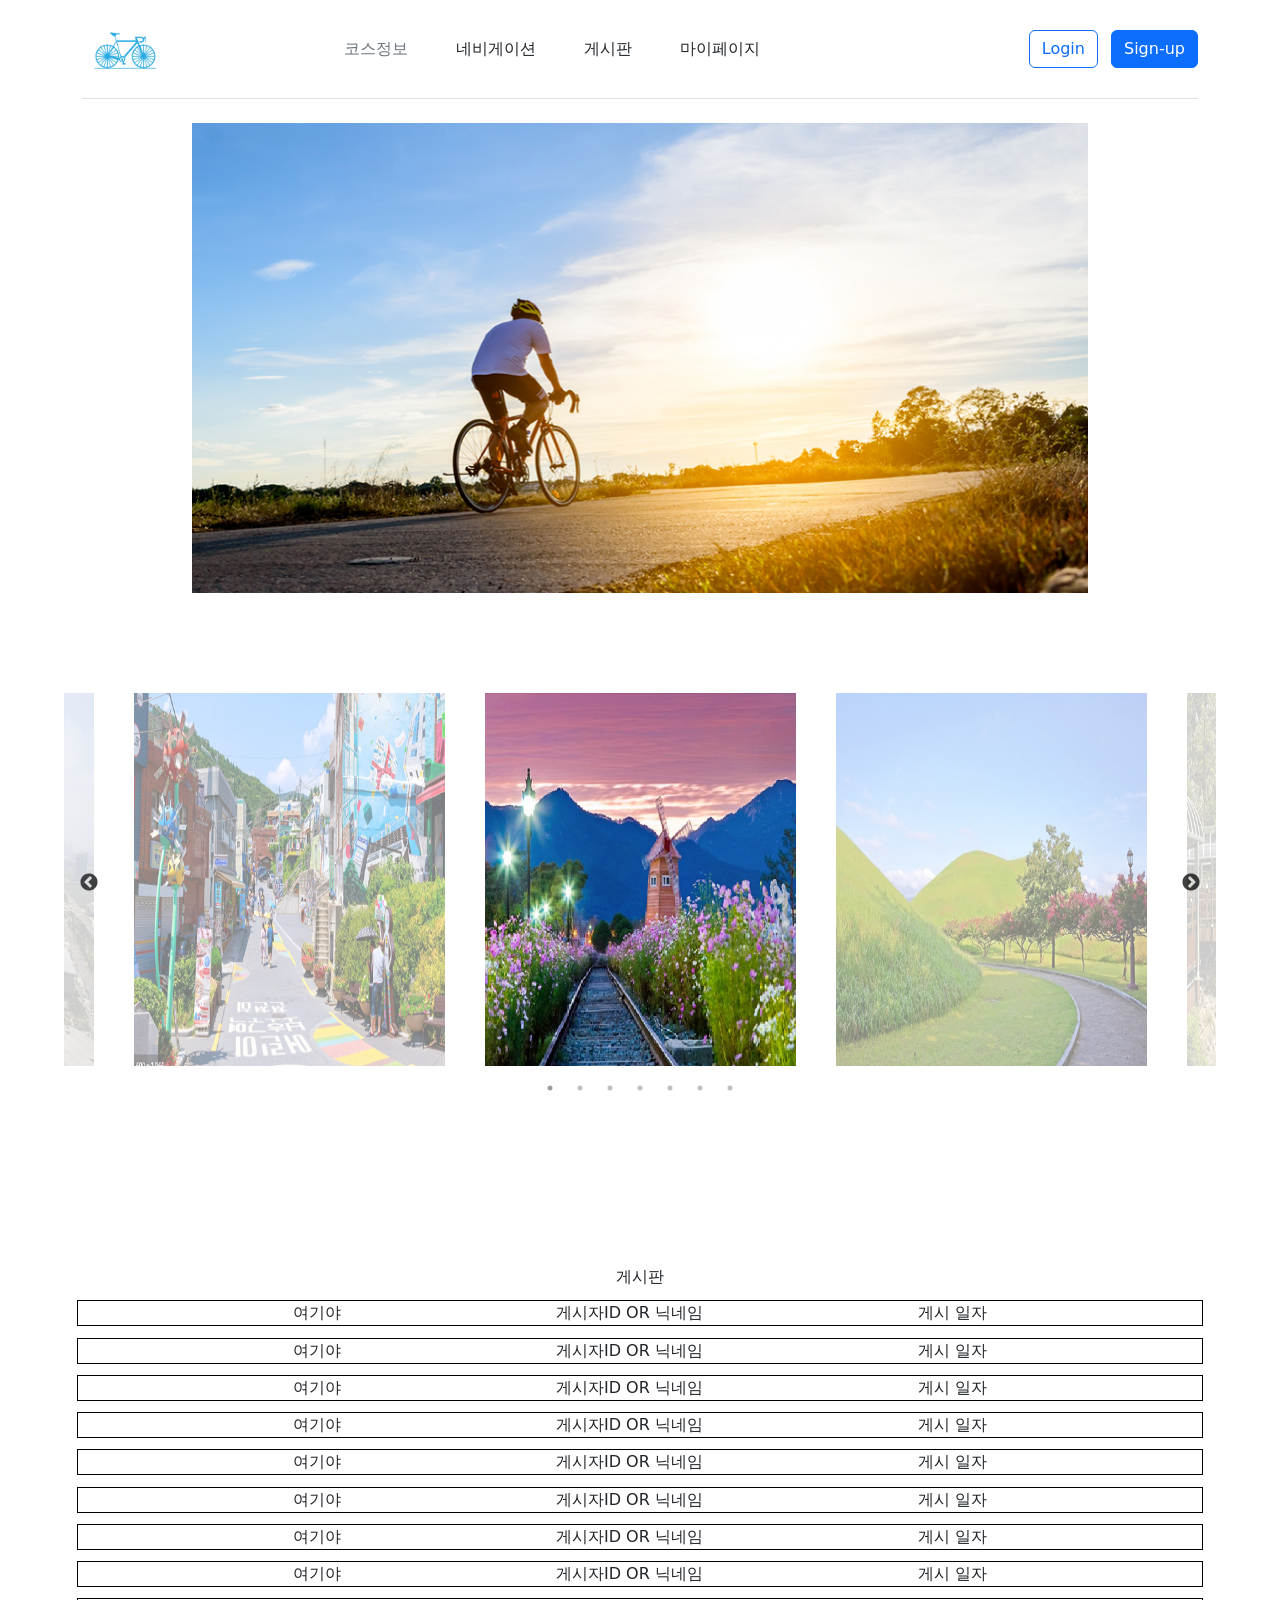
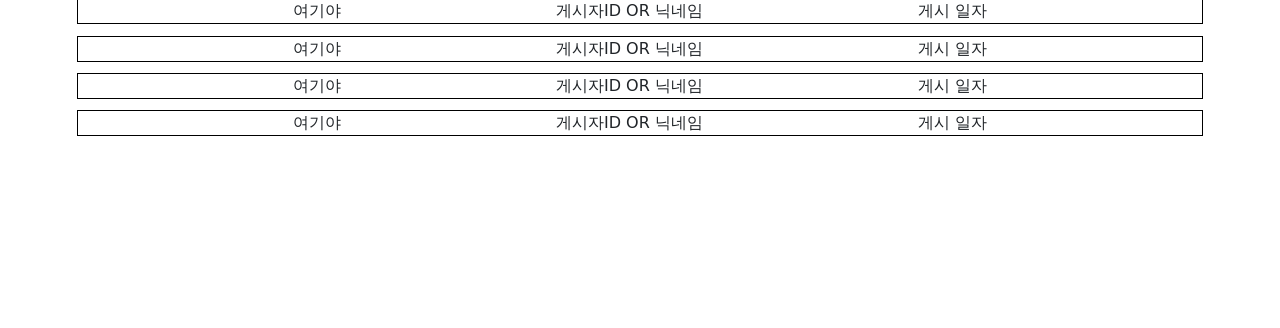
==== html/main.html @ bc959577 "First" ====
<!DOCTYPE html>
<html>

<head>
  <link href="https://cdn.jsdelivr.net/npm/bootstrap@5.0.2/dist/css/bootstrap.min.css" rel="stylesheet"
    integrity="sha384-EVSTQN3/azprG1Anm3QDgpJLIm9Nao0Yz1ztcQTwFspd3yD65VohhpuuCOmLASjC" crossorigin="anonymous">
  <!-- <script src="https://cdn.jsdelivr.net/npm/bootstrap@5.0.2/dist/js/bootstrap.bundle.min.js"
        integrity="sha384-MrcW6ZMFYlzcLA8Nl+NtUVF0sA7MsXsP1UyJoMp4YLEuNSfAP+JcXn/tWtIaxVXM"
        crossorigin="anonymous"></script> -->
  <!-- <script src="https://cdn.jsdelivr.net/npm/@popperjs/core@2.9.2/dist/umd/popper.min.js"
        integrity="sha384-IQsoLXl5PILFhosVNubq5LC7Qb9DXgDA9i+tQ8Zj3iwWAwPtgFTxbJ8NT4GN1R8p"
        crossorigin="anonymous"></script> -->
  <!-- <script src="https://cdn.jsdelivr.net/npm/bootstrap@5.0.2/dist/js/bootstrap.min.js"
        integrity="sha384-cVKIPhGWiC2Al4u+LWgxfKTRIcfu0JTxR+EQDz/bgldoEyl4H0zUF0QKbrJ0EcQF"
        crossorigin="anonymous"></script> -->

  <!-- 2번단 메뉴 스와이프 -->
  <link rel="stylesheet" type="text/css" href="../slick-1.8.1/slick/slick.css">
  <link rel="stylesheet" type="text/css" href="../slick-1.8.1/slick/slick-theme.css">
  <style type="text/css">
    html,
    body {
      height: auto;
      margin: 0;
      padding: 0;
    }

    * {
      box-sizing: border-box;
    }

    .slider {
      width: 90%;
      height: 80%;
      margin: 100px auto;
    }

    .slick-slide {
      margin: 0px 20px;
    }

    .slick-slide img {
      width: 100%;
    }

    .slick-prev:before,
    .slick-next:before {
      color: black;
    }

    .slick-slide {
      transition: all ease-in-out .3s;
      opacity: .2;
    }

    .slick-active {
      opacity: .5;
    }

    .slick-current {
      opacity: 1;
    }
  </style>
  <script src="https://code.jquery.com/jquery-2.2.0.min.js" type="text/javascript"></script>
  <script src="../slick-1.8.1/slick/slick.js" type="text/javascript" charset="utf-8"></script>
  <script type="text/javascript">
    $(document).on('ready', function () {

      $(".center").slick({
        dots: true,
        infinite: true,
        centerMode: true,
        slidesToShow: 3,
        slidesToScroll: 3
      });
    });
  </script>
  <!-- 2번단 메뉴 스와이프 -->
  <meta charset="utf-8" />

  <link rel="stylesheet" href="../css/main.css">
  <title>MAIN</title>

</head>

<body>

  <!-- 헤더 -->
  <div class="container">
    <header
      class="d-flex flex-wrap align-items-center justify-content-center justify-content-md-between py-3 mb-4 border-bottom">

      <nav class="navbar navbar-light">
        <div class="container">
          <a class="navbar-brand" href="#">
            <img src="../images/assem_logo_background.png" alt="" width="62.58" height="40">
          </a>
        </div>
      </nav>

      <ul class="nav col-12 col-md-auto mb-2 justify-content-center mb-md-0">
        <li><a href="#" class="nav-link px-4 link-secondary">코스정보</a></li>
        <li><a href="#" class="nav-link px-4 link-dark">네비게이션</a></li>
        <li><a href="#" class="nav-link px-4 link-dark">게시판</a></li>
        <li><a href="#" class="nav-link px-4 link-dark">마이페이지</a></li>
        <!-- <li><a href="#" class="nav-link px-2 link-dark">About</a></li> -->
      </ul>

      <div class="col-md-3 text-end">
        <button type="button" class="btn btn-outline-primary me-2">Login</button>
        <button type="button" class="btn btn-primary">Sign-up</button>
      </div>
    </header>
  </div>
  <!-- 헤더 -->

  <!-- 1번칸 이미지 우선 없음. -->
  <div class="container_main" >
    <img src="../images/main.png" style="width: 100%;position: relative;height: 100%;">
  </div>

  <!-- 2번칸 -->
  <section class="center slider">
    <div>
      <img src="../images/area_1.png">
    </div>
    <div>
      <img src="../images/area_2.png">
    </div>
    <div>
      <img src="../images/area_3.png">
    </div>
    <div>
      <img src="../images/area_4.png">
    </div>
    <div>
      <img src="../images/area_5.png">
    </div>
    <div>
      <img src="../images/area_6.png">
    </div>
    <div>
      <img src="../images/area_7.png">
    </div>
  </section>
  <!-- 2번칸 -->
  <!-- 3번칸 -->

  <!-- 게시판 -->
  <div class="container_board" style=" height: 100%;text-align: center;">게시판
    <div class="notice_board">
      <div class="notice_title">여기야</div>
      <div class="notice_name">게시자ID OR 닉네임</div>
      <div class="notice_date">게시 일자</div>
    </div>
    <div class="notice_board">
      <div class="notice_title">여기야</div>
      <div class="notice_name">게시자ID OR 닉네임</div>
      <div class="notice_date">게시 일자</div>
    </div>
    <div class="notice_board">
      <div class="notice_title">여기야</div>
      <div class="notice_name">게시자ID OR 닉네임</div>
      <div class="notice_date">게시 일자</div>
    </div>
    <div class="notice_board">
      <div class="notice_title">여기야</div>
      <div class="notice_name">게시자ID OR 닉네임</div>
      <div class="notice_date">게시 일자</div>
    </div>
    <div class="notice_board">
      <div class="notice_title">여기야</div>
      <div class="notice_name">게시자ID OR 닉네임</div>
      <div class="notice_date">게시 일자</div>
    </div>
    <div class="notice_board">
      <div class="notice_title">여기야</div>
      <div class="notice_name">게시자ID OR 닉네임</div>
      <div class="notice_date">게시 일자</div>
    </div>
    <div class="notice_board">
      <div class="notice_title">여기야</div>
      <div class="notice_name">게시자ID OR 닉네임</div>
      <div class="notice_date">게시 일자</div>
    </div>
    <div class="notice_board">
      <div class="notice_title">여기야</div>
      <div class="notice_name">게시자ID OR 닉네임</div>
      <div class="notice_date">게시 일자</div>
    </div>
    <div class="notice_board">
      <div class="notice_title">여기야</div>
      <div class="notice_name">게시자ID OR 닉네임</div>
      <div class="notice_date">게시 일자</div>
    </div>
    <div class="notice_board">
      <div class="notice_title">여기야</div>
      <div class="notice_name">게시자ID OR 닉네임</div>
      <div class="notice_date">게시 일자</div>
    </div>
    <div class="notice_board">
      <div class="notice_title">여기야</div>
      <div class="notice_name">게시자ID OR 닉네임</div>
      <div class="notice_date">게시 일자</div>
    </div>
    <div class="notice_board">
      <div class="notice_title">여기야</div>
      <div class="notice_name">게시자ID OR 닉네임</div>
      <div class="notice_date">게시 일자</div>
    </div>
  </div>
</body>

</html>
---- css/main.css ----
.container_main{
    width: 70%;
    height: 470px;
    margin-right: auto;
    margin-left: auto;
    max-width: 1300px;
}

.container_board{
    margin: 15% 6%
}
.notice_board{
    border: 1px  solid black;
    margin: 1% 0%;
    display: flex;
    justify-content: space-evenly;
    text-align: center;
}
/* .notice_title{background-color: aqua;}
.notice_name{background-color: rgb(80, 136, 89);}
.notice_date{background-color: rgb(172, 204, 58);} */
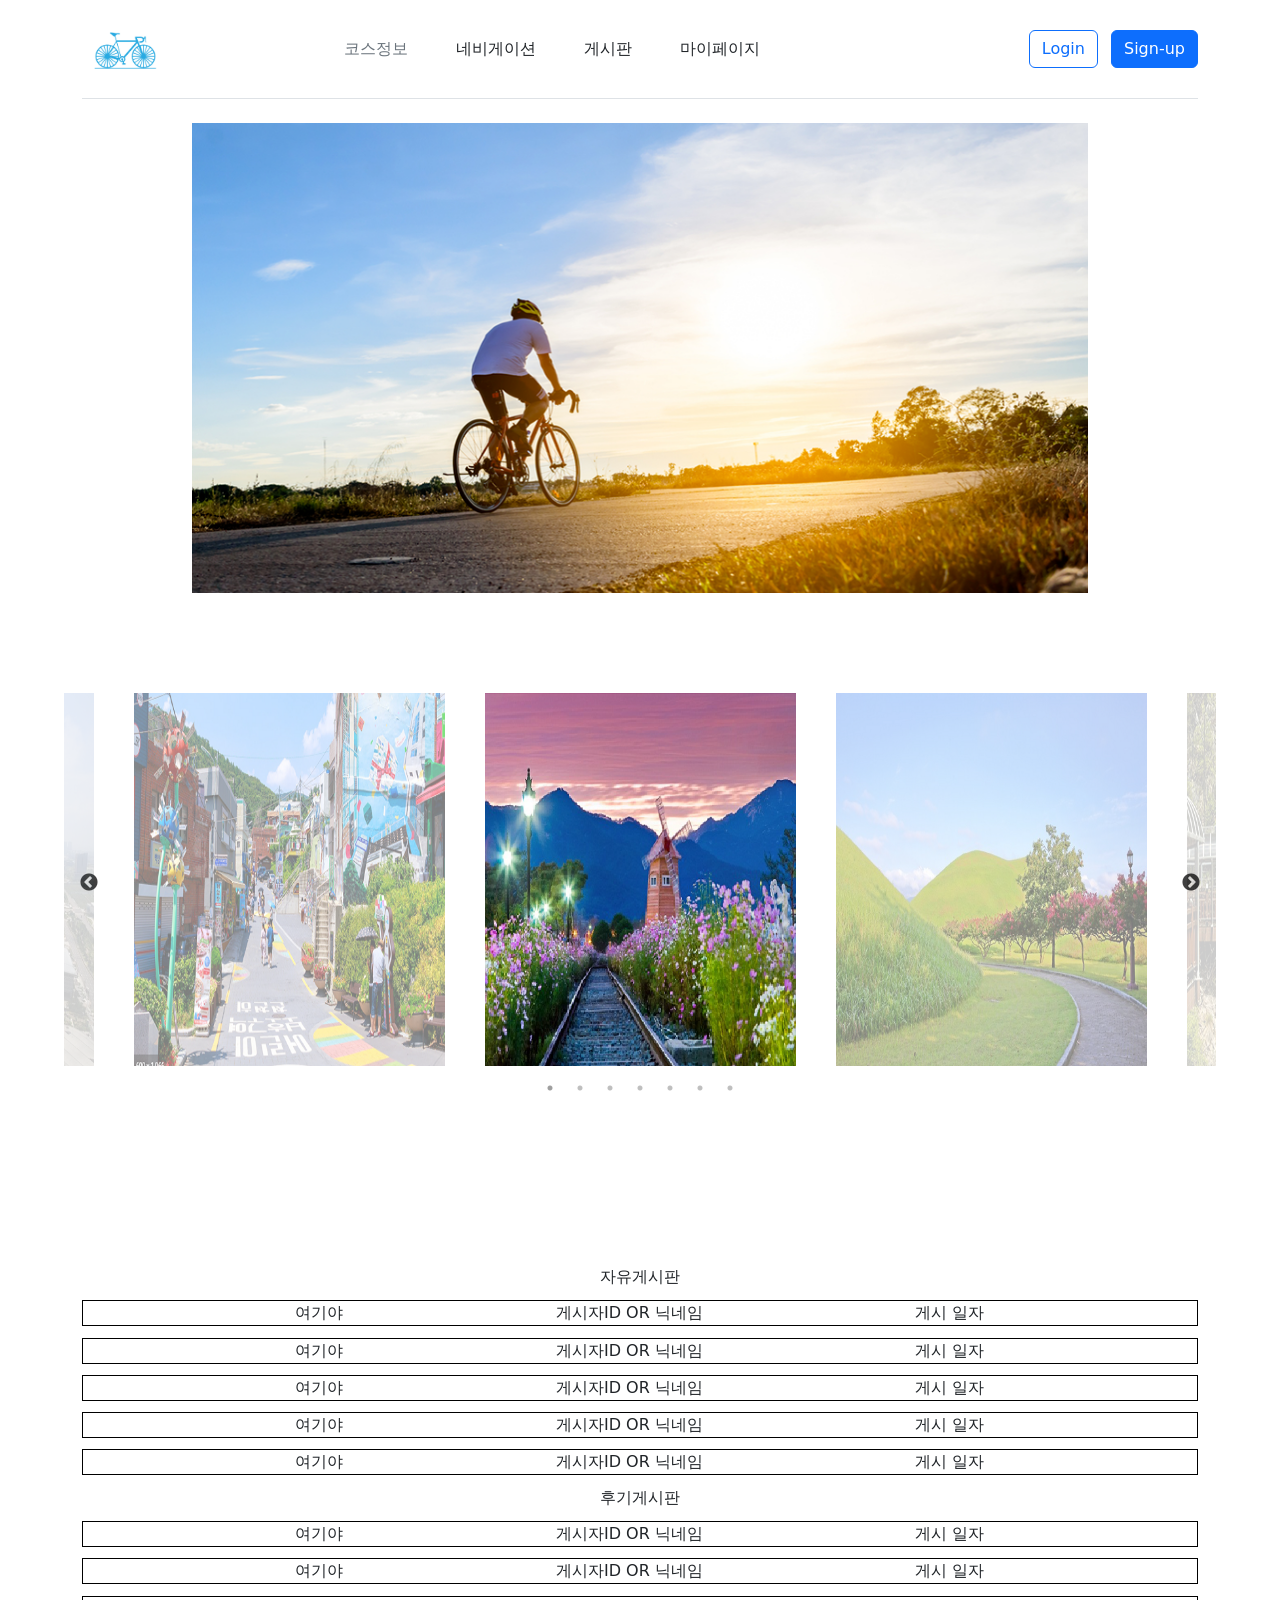
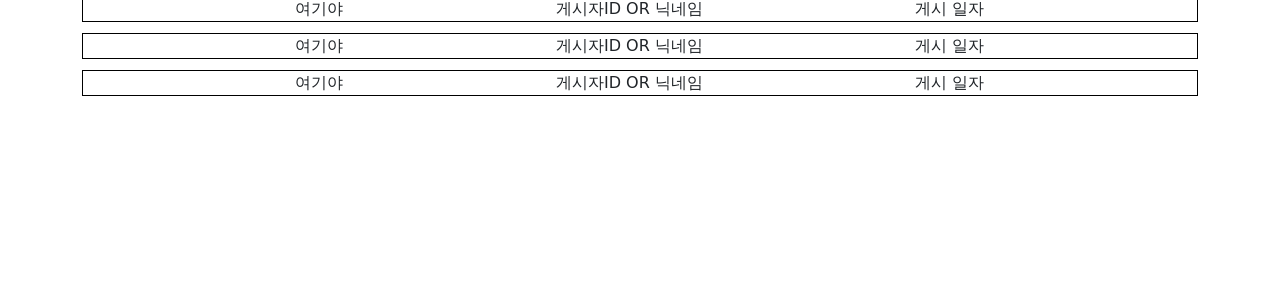
==== commit 9258b016: "11-21" ====
--- a/html/main.html
+++ b/html/main.html
@@ -92,7 +92,7 @@
 
       <nav class="navbar navbar-light">
         <div class="container">
-          <a class="navbar-brand" href="#">
+          <a class="navbar-brand" href="./main.html">
             <img src="../images/assem_logo_background.png" alt="" width="62.58" height="40">
           </a>
         </div>
@@ -101,21 +101,21 @@
       <ul class="nav col-12 col-md-auto mb-2 justify-content-center mb-md-0">
         <li><a href="#" class="nav-link px-4 link-secondary">코스정보</a></li>
         <li><a href="#" class="nav-link px-4 link-dark">네비게이션</a></li>
-        <li><a href="#" class="nav-link px-4 link-dark">게시판</a></li>
-        <li><a href="#" class="nav-link px-4 link-dark">마이페이지</a></li>
+        <li><a href="./board.html" class="nav-link px-4 link-dark">게시판</a></li>
+        <li><a href="./Mypage.html" class="nav-link px-4 link-dark">마이페이지</a></li>
         <!-- <li><a href="#" class="nav-link px-2 link-dark">About</a></li> -->
       </ul>
 
       <div class="col-md-3 text-end">
-        <button type="button" class="btn btn-outline-primary me-2">Login</button>
-        <button type="button" class="btn btn-primary">Sign-up</button>
+        <button onclick="location.href='./login.html'" type="button" class="btn btn-outline-primary me-2">Login</button>
+        <button onclick="location.href='./signup.html'" type="button" class="btn btn-primary">Sign-up</button>
       </div>
     </header>
   </div>
   <!-- 헤더 -->
 
   <!-- 1번칸 이미지 우선 없음. -->
-  <div class="container_main" >
+  <div class="container_main">
     <img src="../images/main.png" style="width: 100%;position: relative;height: 100%;">
   </div>
 
@@ -146,68 +146,64 @@
   <!-- 2번칸 -->
   <!-- 3번칸 -->
 
-  <!-- 게시판 -->
-  <div class="container_board" style=" height: 100%;text-align: center;">게시판
-    <div class="notice_board">
-      <div class="notice_title">여기야</div>
-      <div class="notice_name">게시자ID OR 닉네임</div>
-      <div class="notice_date">게시 일자</div>
-    </div>
-    <div class="notice_board">
-      <div class="notice_title">여기야</div>
-      <div class="notice_name">게시자ID OR 닉네임</div>
-      <div class="notice_date">게시 일자</div>
-    </div>
-    <div class="notice_board">
-      <div class="notice_title">여기야</div>
-      <div class="notice_name">게시자ID OR 닉네임</div>
-      <div class="notice_date">게시 일자</div>
-    </div>
-    <div class="notice_board">
-      <div class="notice_title">여기야</div>
-      <div class="notice_name">게시자ID OR 닉네임</div>
-      <div class="notice_date">게시 일자</div>
-    </div>
-    <div class="notice_board">
-      <div class="notice_title">여기야</div>
-      <div class="notice_name">게시자ID OR 닉네임</div>
-      <div class="notice_date">게시 일자</div>
-    </div>
-    <div class="notice_board">
-      <div class="notice_title">여기야</div>
-      <div class="notice_name">게시자ID OR 닉네임</div>
-      <div class="notice_date">게시 일자</div>
-    </div>
-    <div class="notice_board">
-      <div class="notice_title">여기야</div>
-      <div class="notice_name">게시자ID OR 닉네임</div>
-      <div class="notice_date">게시 일자</div>
-    </div>
-    <div class="notice_board">
-      <div class="notice_title">여기야</div>
-      <div class="notice_name">게시자ID OR 닉네임</div>
-      <div class="notice_date">게시 일자</div>
-    </div>
-    <div class="notice_board">
-      <div class="notice_title">여기야</div>
-      <div class="notice_name">게시자ID OR 닉네임</div>
-      <div class="notice_date">게시 일자</div>
-    </div>
-    <div class="notice_board">
-      <div class="notice_title">여기야</div>
-      <div class="notice_name">게시자ID OR 닉네임</div>
-      <div class="notice_date">게시 일자</div>
-    </div>
-    <div class="notice_board">
-      <div class="notice_title">여기야</div>
-      <div class="notice_name">게시자ID OR 닉네임</div>
-      <div class="notice_date">게시 일자</div>
-    </div>
-    <div class="notice_board">
-      <div class="notice_title">여기야</div>
-      <div class="notice_name">게시자ID OR 닉네임</div>
-      <div class="notice_date">게시 일자</div>
-    </div>
+  <div class="container" style="margin-bottom: 15%;">
+
+    <!-- 게시판 -->
+    <div class="container_board" style=" height: 100%;text-align: center;">자유게시판
+      <div class="notice_board">
+        <div class="notice_title">여기야</div>
+        <div class="notice_name">게시자ID OR 닉네임</div>
+        <div class="notice_date">게시 일자</div>
+      </div>
+      <div class="notice_board">
+        <div class="notice_title">여기야</div>
+        <div class="notice_name">게시자ID OR 닉네임</div>
+        <div class="notice_date">게시 일자</div>
+      </div>
+      <div class="notice_board">
+        <div class="notice_title">여기야</div>
+        <div class="notice_name">게시자ID OR 닉네임</div>
+        <div class="notice_date">게시 일자</div>
+      </div>
+      <div class="notice_board">
+        <div class="notice_title">여기야</div>
+        <div class="notice_name">게시자ID OR 닉네임</div>
+        <div class="notice_date">게시 일자</div>
+      </div>
+      <div class="notice_board">
+        <div class="notice_title">여기야</div>
+        <div class="notice_name">게시자ID OR 닉네임</div>
+        <div class="notice_date">게시 일자</div>
+      </div>
+    </div>
+    <div class="container_board" style=" height: 100%;text-align: center;">후기게시판
+      <div class="notice_board">
+        <div class="notice_title">여기야</div>
+        <div class="notice_name">게시자ID OR 닉네임</div>
+        <div class="notice_date">게시 일자</div>
+      </div>
+      <div class="notice_board">
+        <div class="notice_title">여기야</div>
+        <div class="notice_name">게시자ID OR 닉네임</div>
+        <div class="notice_date">게시 일자</div>
+      </div>
+      <div class="notice_board">
+        <div class="notice_title">여기야</div>
+        <div class="notice_name">게시자ID OR 닉네임</div>
+        <div class="notice_date">게시 일자</div>
+      </div>
+      <div class="notice_board">
+        <div class="notice_title">여기야</div>
+        <div class="notice_name">게시자ID OR 닉네임</div>
+        <div class="notice_date">게시 일자</div>
+      </div>
+      <div class="notice_board">
+        <div class="notice_title">여기야</div>
+        <div class="notice_name">게시자ID OR 닉네임</div>
+        <div class="notice_date">게시 일자</div>
+      </div>
+    </div>
+
   </div>
 </body>
 
--- a/css/main.css
+++ b/css/main.css
@@ -6,9 +6,9 @@
     max-width: 1300px;
 }
 
-.container_board{
+/* .container_board{
     margin: 15% 6%
-}
+} */
 .notice_board{
     border: 1px  solid black;
     margin: 1% 0%;
